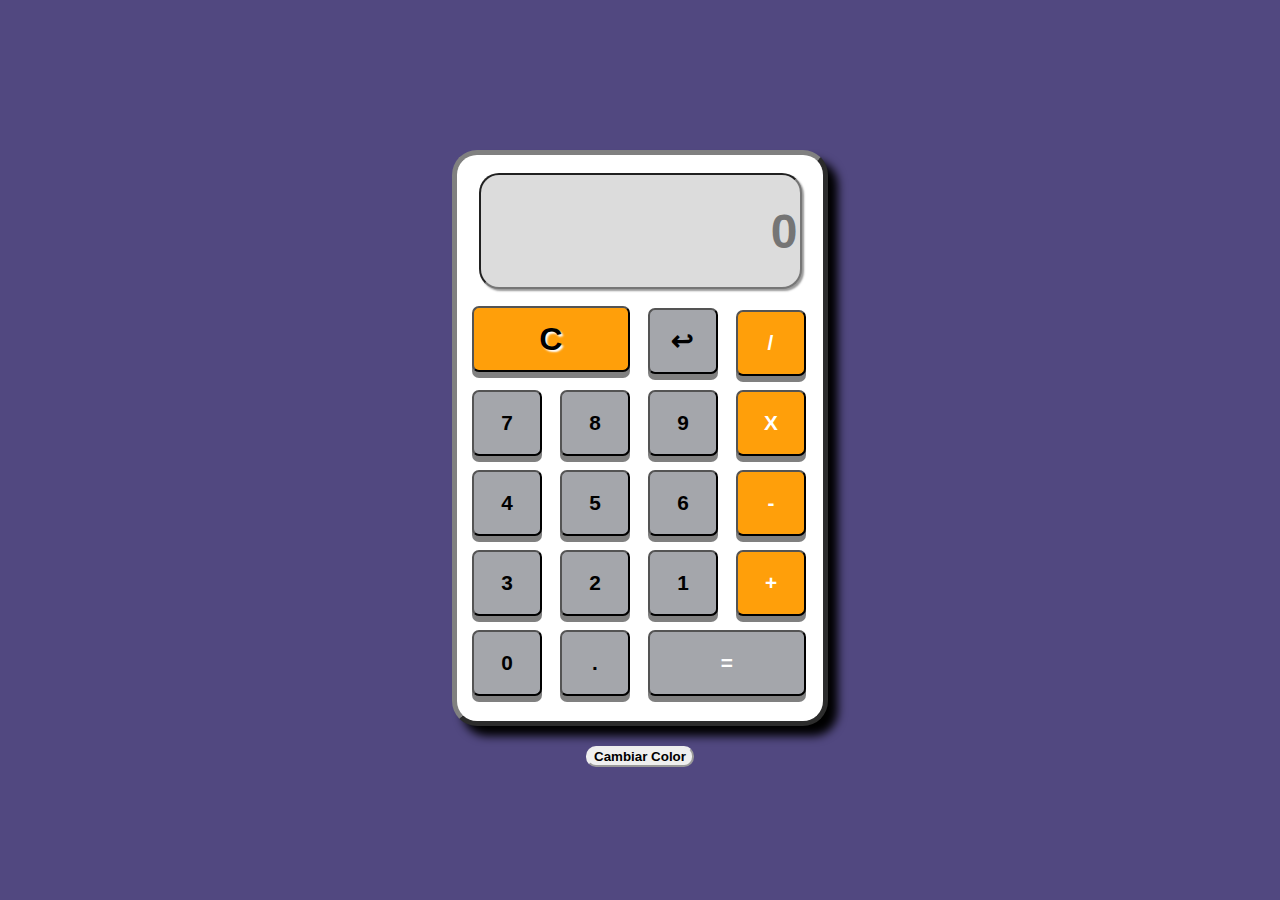
==== index.html @ 4cda71dd "Cambiar nombre html" ====
<!DOCTYPE html>
<html lang="es">

<head>
    <meta charset="UTF-8" />
    <meta name="viewport" content="width=device-width, initial-scale=1.0" />
    <title>Calculadora</title>
    <link rel="stylesheet" href="./Css/calculadora.css" />
    <script src="./Js/calculadora.js"></script>
</head>

<body>
    <section id="calculadora">
        <input type="text" id="pantalla" placeholder="0" />
        <button type="reset" class="boton reset" onclick="resetPantalla()">
            C
        </button>
        <button type="button" class="boton" value="" onclick="borrarUltimoCaracter()">
            <span style="font-size: 1.3em">&#8617;</span>
        </button>

        <button type="button" class="boton operador" value="/" onclick=" agregarDigito(this.value)">
            /
        </button>

        <button type="button" class="boton" value="7" onclick="agregarDigito(this.value)">
            7
        </button>

        <button type="button" class="boton" value="8" onclick="agregarDigito(this.value)">
            8
        </button>

        <button type="button" class="boton" value="9" onclick="agregarDigito(this.value)">
            9
        </button>

        <button type="button" class="boton operador" value="*" onclick="agregarDigito(this.value)">
            X
        </button>

        <button type="button" class="boton" value="4" onclick="agregarDigito(this.value)">
            4
        </button>

        <button type="button" class="boton" value="5" onclick="agregarDigito(this.value)">
            5
        </button>

        <button type="button" class="boton" value="6" onclick="agregarDigito(this.value)">
            6
        </button>

        <button type="button" class="boton operador" value="-" onclick="agregarDigito(this.value)">
            -
        </button>

        <button type="button" class="boton" value="3" onclick="agregarDigito(this.value)">
            3
        </button>

        <button type="button" class="boton" value="2" onclick="agregarDigito(this.value)">
            2
        </button>

        <button type="button" class="boton" value="1" onclick="agregarDigito(this.value)">
            1
        </button>

        <button type="button" class="boton operador" value="+" onclick="agregarDigito(this.value)">
            +
        </button>

        <button type="button" class="boton" value="0" onclick="agregarDigito(this.value)">
            0
        </button>

        <button type="button" class="boton" value="." onclick="agregarDigito(this.value)">
            .
        </button>

        <button type="button" class="boton igual" value="=" onclick="calcularResultado()">
            =
        </button>
    </section>
    <button id="botonColor" onclick="cambiarColor()">Cambiar Color</button>
</body>

</html>
---- Css/calculadora.css ----
body {
  background-color: #514880;
}

#calculadora {
  display: block;
  background-color: rgb(255, 255, 255);
  width: 350px;
  height: 550px;
  padding: 8px;
  margin: 150px auto 20px auto;
  border: 5px outset gray;
  border-radius: 25px;
  box-shadow: 10px 10px 010px black;
}

#pantalla {
  display: block;
  width: 90%;
  height: 20%;
  max-width: 100%;
  max-height: 100%;
  margin: 10px auto;
  text-align: right;
  font-weight: bolder;
  font-size: 3em;
  border-radius: 20px;
  background-color: gainsboro;
  box-shadow: 2px 2px 2px #999;
  pointer-events: none;
}

.boton {
  background-color: #a4a6ab;
  width: 20%;
  height: 12%;
  margin: 7px;
  border-radius: 7px;
  box-shadow: 0px 6px grey;
  font-weight: bolder;
  font-size: 1.3em;
  cursor: pointer;
}
.boton:hover {
  box-shadow: 0px 0px 3px 3px #ff9f0a;
}

.boton:active {
  background-color: #423c3a;
  color: white;
  text-shadow: 2px 2px 2px #999;
  box-shadow: 0px 0px 3px 3px #999;
}

.boton.reset {
  width: 45%;
  height: 12%;
  font-size: 2em;
  color: black;
  background-color: #ff9f0a;
  text-shadow: 2px 2px 2px white;
}

.boton.reset:active {
  color: white;
  text-shadow: 2px 2px 2px black;
}

.boton.operador {
  background-color: #ff9f0a;
  color: white;
}

.boton.operador:active {
  color: black;
}

.boton.igual {
  width: 45%;
  height: 12%;
  color: white;
}

#botonColor {
  width: auto;
  display: block;
  margin: auto;
  color: black;
  border: 2px outset;
  border-radius: 10px;
  font-weight: bolder;
}

#botonColor:hover {
  box-shadow: 0px 0px 3px 3px white;
}
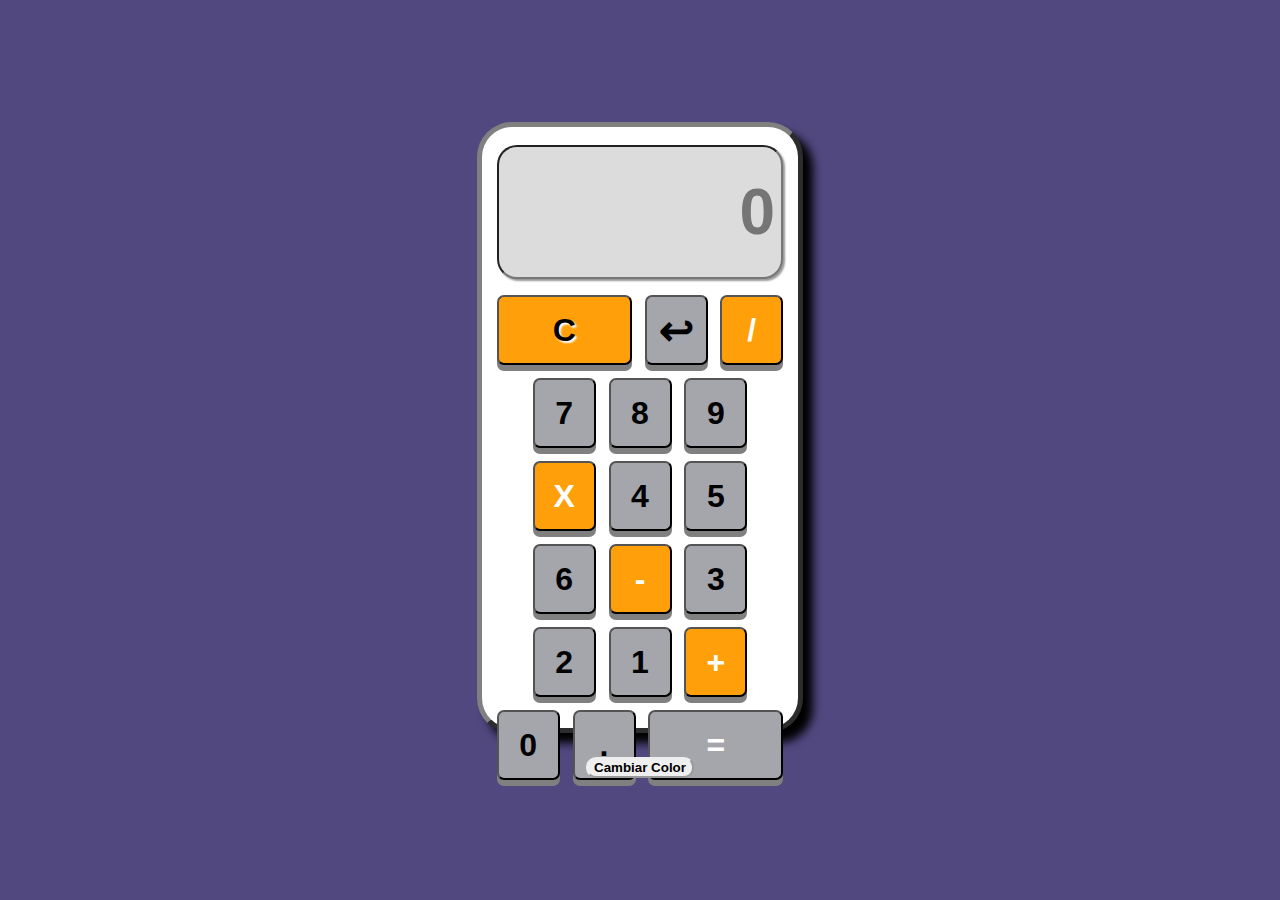
==== commit 42d3bb68: "Use of flex" ====
--- a/index.html
+++ b/index.html
@@ -6,6 +6,7 @@
     <meta name="viewport" content="width=device-width, initial-scale=1.0" />
     <title>Calculadora</title>
     <link rel="stylesheet" href="./Css/calculadora.css" />
+    <link rel="shortcut icon" href="/img/4341087.png" type="image/x-icon">
     <script src="./Js/calculadora.js"></script>
 </head>
 
@@ -83,7 +84,9 @@
             =
         </button>
     </section>
-    <button id="botonColor" onclick="cambiarColor()">Cambiar Color</button>
+    <div id="contenedor-color">
+        <button id="botonColor" onclick="cambiarColor()">Cambiar Color</button>
+    </div>
 </body>
 
 </html>--- a/Css/calculadora.css
+++ b/Css/calculadora.css
@@ -1,29 +1,37 @@
 body {
+  margin: 0;
+  height: 100vh;
   background-color: #514880;
+  display: flex;
+  align-items: center;
+  justify-content: center;
+  flex-direction: column;
 }
 
 #calculadora {
-  display: block;
+  display: flex;
+  align-items: center;
+  justify-content: center;
+  flex-wrap: wrap;
+  width: 20%;
+  height: 65%;
+  padding: 0.5em;
+  min-width: 300px;
+  min-height: 530px;
+  border: 5px outset gray;
+  border-radius: 35px;
+  box-shadow: 10px 10px 10px black;
   background-color: rgb(255, 255, 255);
-  width: 350px;
-  height: 550px;
-  padding: 8px;
-  margin: 150px auto 20px auto;
-  border: 5px outset gray;
-  border-radius: 25px;
-  box-shadow: 10px 10px 010px black;
 }
 
 #pantalla {
-  display: block;
   width: 90%;
   height: 20%;
-  max-width: 100%;
-  max-height: 100%;
   margin: 10px auto;
+  padding: 0.1em;
   text-align: right;
   font-weight: bolder;
-  font-size: 3em;
+  font-size: 4rem;
   border-radius: 20px;
   background-color: gainsboro;
   box-shadow: 2px 2px 2px #999;
@@ -32,15 +40,16 @@
 
 .boton {
   background-color: #a4a6ab;
-  width: 20%;
+  width: 21%;
   height: 12%;
-  margin: 7px;
+  margin: 0.2em;
   border-radius: 7px;
   box-shadow: 0px 6px grey;
   font-weight: bolder;
-  font-size: 1.3em;
+  font-size: 2rem;
   cursor: pointer;
 }
+
 .boton:hover {
   box-shadow: 0px 0px 3px 3px #ff9f0a;
 }
@@ -55,7 +64,6 @@
 .boton.reset {
   width: 45%;
   height: 12%;
-  font-size: 2em;
   color: black;
   background-color: #ff9f0a;
   text-shadow: 2px 2px 2px white;
@@ -81,10 +89,14 @@
   color: white;
 }
 
+#contenedor-color {
+  display: flex;
+  flex-direction: column;
+  justify-content: flex-end;
+  height: 5%;
+}
+
 #botonColor {
-  width: auto;
-  display: block;
-  margin: auto;
   color: black;
   border: 2px outset;
   border-radius: 10px;
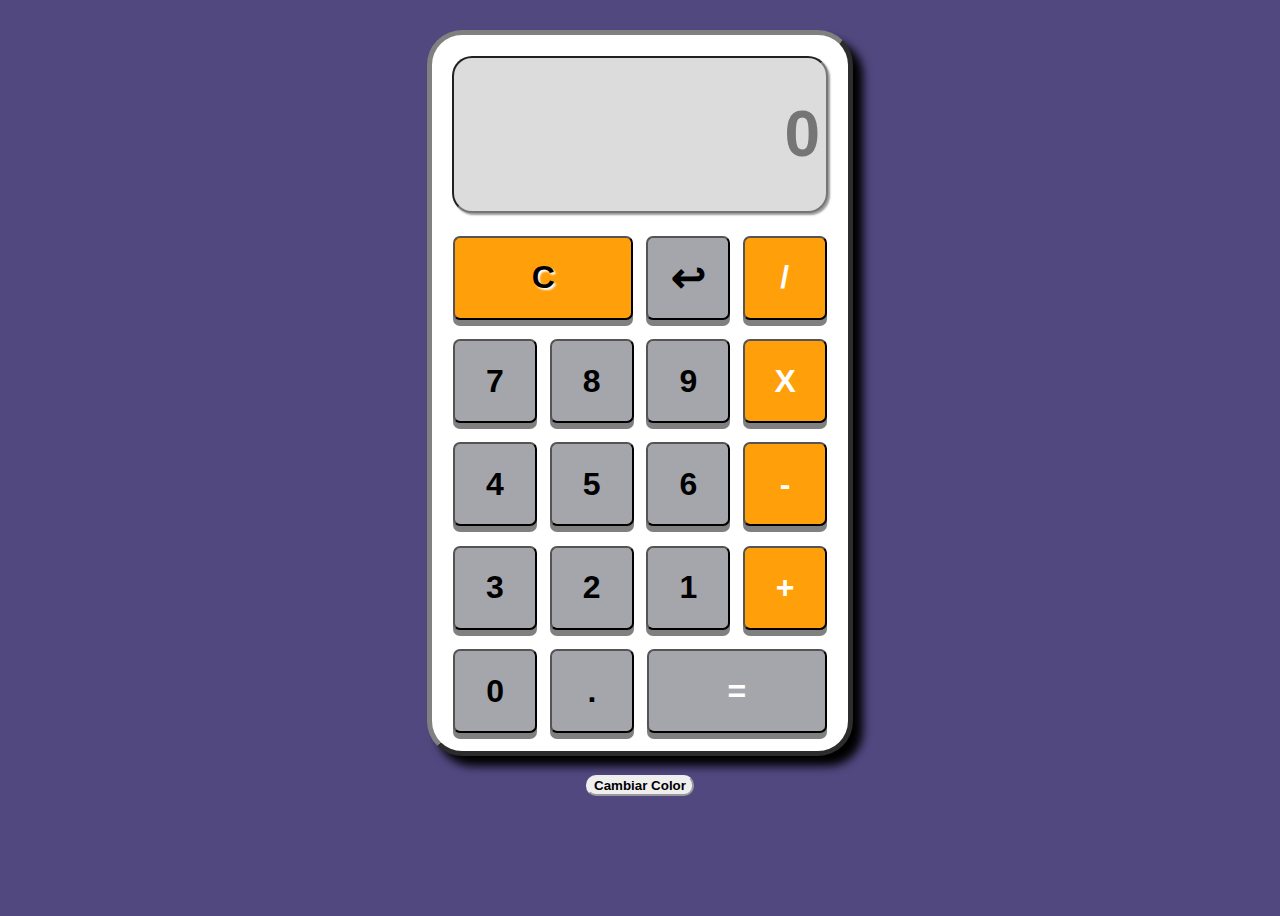
==== commit d66dda45: "Use of flex" ====
--- a/index.html
+++ b/index.html
@@ -11,81 +11,83 @@
 </head>
 
 <body>
-    <section id="calculadora">
-        <input type="text" id="pantalla" placeholder="0" />
-        <button type="reset" class="boton reset" onclick="resetPantalla()">
-            C
-        </button>
-        <button type="button" class="boton" value="" onclick="borrarUltimoCaracter()">
-            <span style="font-size: 1.3em">&#8617;</span>
-        </button>
+    <div id="container">
+        <section id="calculadora">
+            <input type="text" id="pantalla" placeholder="0" />
+            <button type="reset" class="boton reset" onclick="resetPantalla()">
+                C
+            </button>
+            <button type="button" class="boton" value="" onclick="borrarUltimoCaracter()">
+                <span style="font-size: 1.3em">&#8617;</span>
+            </button>
 
-        <button type="button" class="boton operador" value="/" onclick=" agregarDigito(this.value)">
-            /
-        </button>
+            <button type="button" class="boton operador" value="/" onclick=" agregarDigito(this.value)">
+                /
+            </button>
 
-        <button type="button" class="boton" value="7" onclick="agregarDigito(this.value)">
-            7
-        </button>
+            <button type="button" class="boton" value="7" onclick="agregarDigito(this.value)">
+                7
+            </button>
 
-        <button type="button" class="boton" value="8" onclick="agregarDigito(this.value)">
-            8
-        </button>
+            <button type="button" class="boton" value="8" onclick="agregarDigito(this.value)">
+                8
+            </button>
 
-        <button type="button" class="boton" value="9" onclick="agregarDigito(this.value)">
-            9
-        </button>
+            <button type="button" class="boton" value="9" onclick="agregarDigito(this.value)">
+                9
+            </button>
 
-        <button type="button" class="boton operador" value="*" onclick="agregarDigito(this.value)">
-            X
-        </button>
+            <button type="button" class="boton operador" value="*" onclick="agregarDigito(this.value)">
+                X
+            </button>
 
-        <button type="button" class="boton" value="4" onclick="agregarDigito(this.value)">
-            4
-        </button>
+            <button type="button" class="boton" value="4" onclick="agregarDigito(this.value)">
+                4
+            </button>
 
-        <button type="button" class="boton" value="5" onclick="agregarDigito(this.value)">
-            5
-        </button>
+            <button type="button" class="boton" value="5" onclick="agregarDigito(this.value)">
+                5
+            </button>
 
-        <button type="button" class="boton" value="6" onclick="agregarDigito(this.value)">
-            6
-        </button>
+            <button type="button" class="boton" value="6" onclick="agregarDigito(this.value)">
+                6
+            </button>
 
-        <button type="button" class="boton operador" value="-" onclick="agregarDigito(this.value)">
-            -
-        </button>
+            <button type="button" class="boton operador" value="-" onclick="agregarDigito(this.value)">
+                -
+            </button>
 
-        <button type="button" class="boton" value="3" onclick="agregarDigito(this.value)">
-            3
-        </button>
+            <button type="button" class="boton" value="3" onclick="agregarDigito(this.value)">
+                3
+            </button>
 
-        <button type="button" class="boton" value="2" onclick="agregarDigito(this.value)">
-            2
-        </button>
+            <button type="button" class="boton" value="2" onclick="agregarDigito(this.value)">
+                2
+            </button>
 
-        <button type="button" class="boton" value="1" onclick="agregarDigito(this.value)">
-            1
-        </button>
+            <button type="button" class="boton" value="1" onclick="agregarDigito(this.value)">
+                1
+            </button>
 
-        <button type="button" class="boton operador" value="+" onclick="agregarDigito(this.value)">
-            +
-        </button>
+            <button type="button" class="boton operador" value="+" onclick="agregarDigito(this.value)">
+                +
+            </button>
 
-        <button type="button" class="boton" value="0" onclick="agregarDigito(this.value)">
-            0
-        </button>
+            <button type="button" class="boton" value="0" onclick="agregarDigito(this.value)">
+                0
+            </button>
 
-        <button type="button" class="boton" value="." onclick="agregarDigito(this.value)">
-            .
-        </button>
+            <button type="button" class="boton" value="." onclick="agregarDigito(this.value)">
+                .
+            </button>
 
-        <button type="button" class="boton igual" value="=" onclick="calcularResultado()">
-            =
-        </button>
-    </section>
-    <div id="contenedor-color">
-        <button id="botonColor" onclick="cambiarColor()">Cambiar Color</button>
+            <button type="button" class="boton igual" value="=" onclick="calcularResultado()">
+                =
+            </button>
+        </section>
+        <div id="contenedor-color">
+            <button id="botonColor" onclick="cambiarColor()">Cambiar Color</button>
+        </div>
     </div>
 </body>
 
--- a/Css/calculadora.css
+++ b/Css/calculadora.css
@@ -1,11 +1,16 @@
 body {
-  margin: 0;
-  height: 100vh;
   background-color: #514880;
+  height: 100dvh;
+}
+
+#container {
   display: flex;
   align-items: center;
   justify-content: center;
   flex-direction: column;
+  width: 50%;
+  height: 90%;
+  margin: auto;
 }
 
 #calculadora {
@@ -13,15 +18,17 @@
   align-items: center;
   justify-content: center;
   flex-wrap: wrap;
-  width: 20%;
-  height: 65%;
+  width: 35%;
+  min-width: 400px;
+  min-height: 700px;
   padding: 0.5em;
-  min-width: 300px;
-  min-height: 530px;
   border: 5px outset gray;
   border-radius: 35px;
   box-shadow: 10px 10px 10px black;
   background-color: rgb(255, 255, 255);
+  flex-grow: 0;
+  flex-shrink: 1;
+  flex-basis: 1;
 }
 
 #pantalla {
@@ -105,4 +112,4 @@
 
 #botonColor:hover {
   box-shadow: 0px 0px 3px 3px white;
-}
+}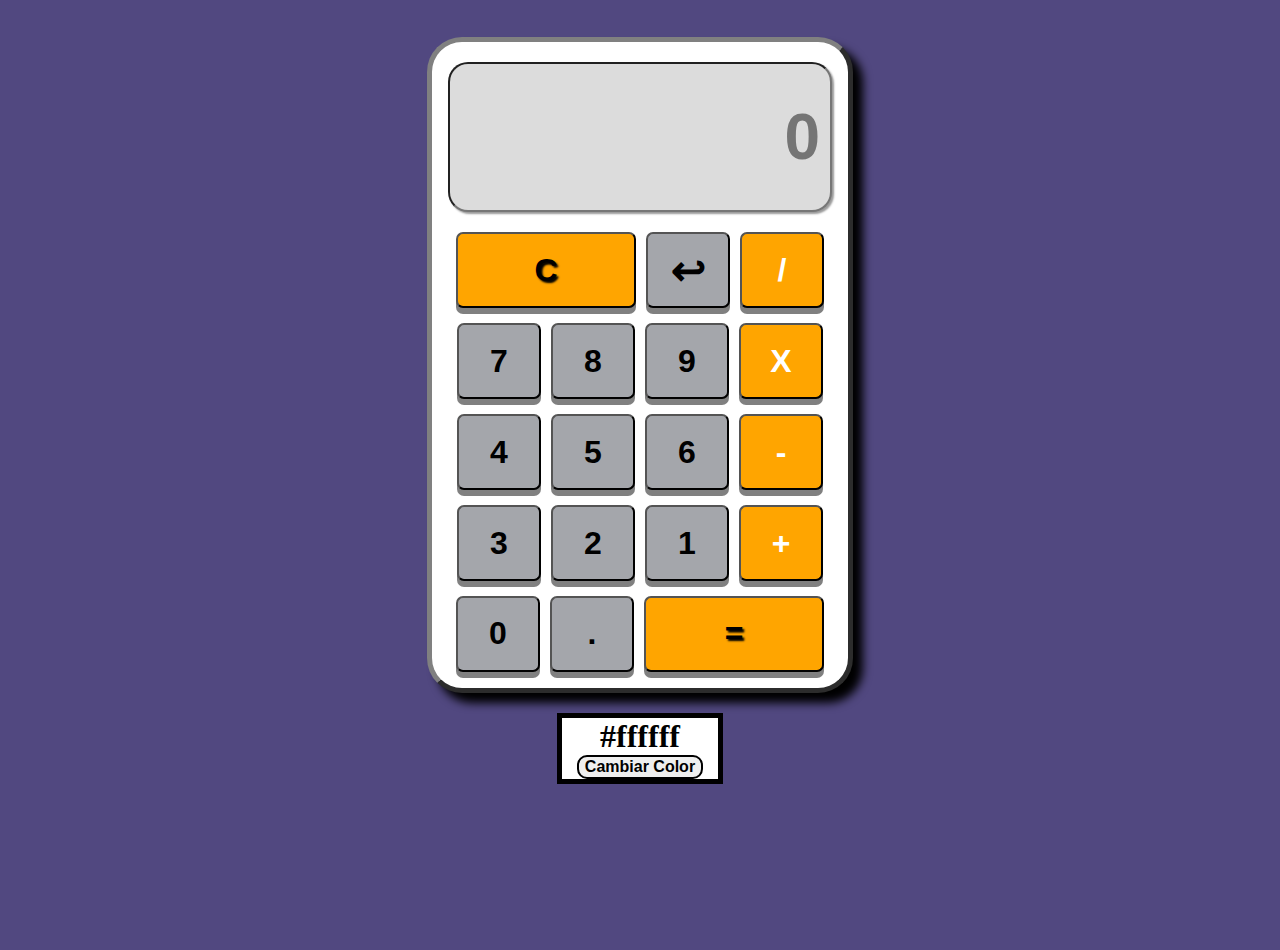
==== commit 0d6c99f0: "Expanden color button fuction" ====
--- a/index.html
+++ b/index.html
@@ -11,8 +11,8 @@
 </head>
 
 <body>
-    <div id="container">
-        <section id="calculadora">
+    <div id="container" class="flex-dir">
+        <section id="calculadora" class="flex-dir">
             <input type="text" id="pantalla" placeholder="0" />
             <button type="reset" class="boton reset" onclick="resetPantalla()">
                 C
@@ -86,6 +86,7 @@
             </button>
         </section>
         <div id="contenedor-color">
+            <p id="color">#ffffff</p>
             <button id="botonColor" onclick="cambiarColor()">Cambiar Color</button>
         </div>
     </div>
--- a/Css/calculadora.css
+++ b/Css/calculadora.css
@@ -1,16 +1,20 @@
 body {
   background-color: #514880;
+  margin: 0;
+  padding: 0;
   height: 100dvh;
 }
+
+/*Principal*/
 
 #container {
   display: flex;
   align-items: center;
   justify-content: center;
   flex-direction: column;
-  width: 50%;
-  height: 90%;
-  margin: auto;
+  width: 35%;
+  height: 80%;
+  margin: 50px auto;
 }
 
 #calculadora {
@@ -20,22 +24,20 @@
   flex-wrap: wrap;
   width: 35%;
   min-width: 400px;
-  min-height: 700px;
+  min-height: 630px;
   padding: 0.5em;
   border: 5px outset gray;
   border-radius: 35px;
   box-shadow: 10px 10px 10px black;
   background-color: rgb(255, 255, 255);
-  flex-grow: 0;
-  flex-shrink: 1;
-  flex-basis: 1;
+  transition-duration: 0.8s;
 }
 
 #pantalla {
   width: 90%;
   height: 20%;
   margin: 10px auto;
-  padding: 0.1em;
+  padding: 10px;
   text-align: right;
   font-weight: bolder;
   font-size: 4rem;
@@ -45,11 +47,13 @@
   pointer-events: none;
 }
 
+/*Buttons*/
+
 .boton {
   background-color: #a4a6ab;
   width: 21%;
   height: 12%;
-  margin: 0.2em;
+  margin: 5px;
   border-radius: 7px;
   box-shadow: 0px 6px grey;
   font-weight: bolder;
@@ -68,48 +72,97 @@
   box-shadow: 0px 0px 3px 3px #999;
 }
 
-.boton.reset {
+.operador {
+  background-color: orange;
+  color: white;
+}
+
+
+.igual,
+.reset {
   width: 45%;
   height: 12%;
   color: black;
-  background-color: #ff9f0a;
-  text-shadow: 2px 2px 2px white;
+  background-color: orange;
+  text-shadow: 2px 2px 2px black;
+
 }
 
-.boton.reset:active {
-  color: white;
+.igual:active,
+.reset:active {
+  color: black;
   text-shadow: 2px 2px 2px black;
 }
 
-.boton.operador {
-  background-color: #ff9f0a;
-  color: white;
-}
 
-.boton.operador:active {
-  color: black;
-}
-
-.boton.igual {
-  width: 45%;
-  height: 12%;
-  color: white;
-}
+/*Color Button*/
 
 #contenedor-color {
   display: flex;
+  align-items: center;
+  justify-content: center;
   flex-direction: column;
-  justify-content: flex-end;
-  height: 5%;
+  margin-top: 20px;
+  width: 35%;
+  height: 20%;
+  background-color: white;
+  border: 5px solid black;
 }
 
 #botonColor {
   color: black;
-  border: 2px outset;
+  border: 2px solid black;
   border-radius: 10px;
   font-weight: bolder;
+  font-size: 1rem;
+  margin: 0;
 }
 
-#botonColor:hover {
-  box-shadow: 0px 0px 3px 3px white;
+#color{
+  font-size: 2rem;
+  font-weight: bold;
+  margin: 0;
+}
+
+
+/*Query*/
+
+@media screen and (max-width: 768px) {
+  #container {
+    width: 100%;
+    height: 90%;
+  }
+
+  #calculadora {
+    width: 85%;
+    height: 100%;
+    min-width: unset;
+    min-height: unset;
+  }
+
+  .boton {
+    width: 20%;
+    height: 10%;
+    font-size: 1.5rem;
+    margin: 7px;
+  }
+
+  #pantalla {
+    font-size: 2rem;
+  }
+
+  .boton.igual {
+    width: 45%;
+    height: 12%;
+    color: white;
+  }
+
+  .boton.reset {
+    width: 45%;
+    height: 12%;
+    color: black;
+    background-color: #ff9f0a;
+    text-shadow: 2px 2px 2px white;
+  }
+
 }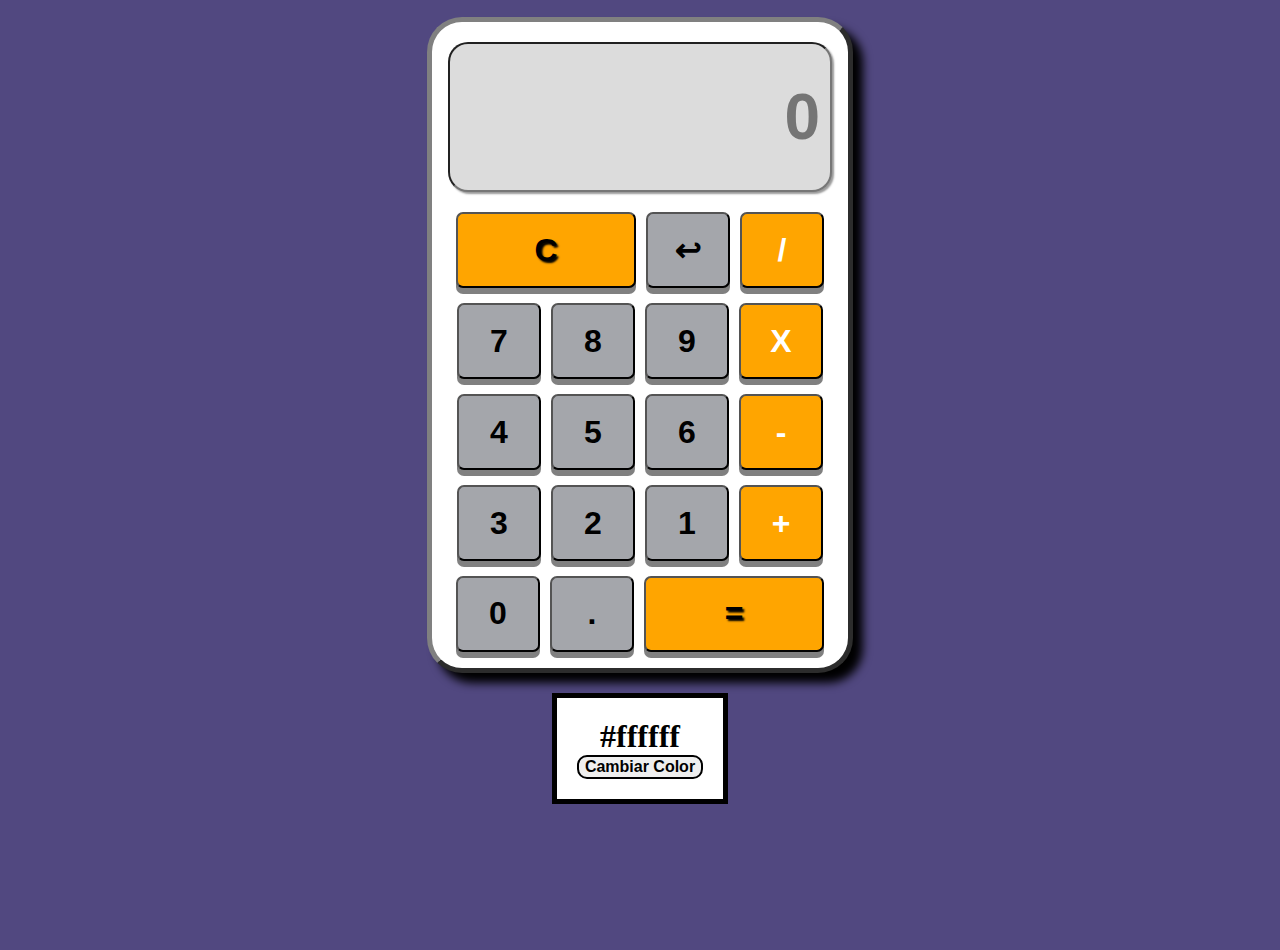
==== commit 2dbb006c: "Optimized js methods" ====
--- a/index.html
+++ b/index.html
@@ -2,94 +2,93 @@
 <html lang="es">
 
 <head>
-    <meta charset="UTF-8" />
-    <meta name="viewport" content="width=device-width, initial-scale=1.0" />
-    <title>Calculadora</title>
-    <link rel="stylesheet" href="./Css/calculadora.css" />
-    <link rel="shortcut icon" href="/img/4341087.png" type="image/x-icon">
-    <script src="./Js/calculadora.js"></script>
+  <meta charset="UTF-8" />
+  <meta name="viewport" content="width=device-width, initial-scale=1.0" />
+  <title>Calculadora</title>
+  <link rel="stylesheet" href="./Css/calculadora.css" />
+  <link rel="shortcut icon" href="/img/4341087.png" type="image/x-icon">
 </head>
 
 <body>
-    <div id="container" class="flex-dir">
-        <section id="calculadora" class="flex-dir">
-            <input type="text" id="pantalla" placeholder="0" />
-            <button type="reset" class="boton reset" onclick="resetPantalla()">
-                C
-            </button>
-            <button type="button" class="boton" value="" onclick="borrarUltimoCaracter()">
-                <span style="font-size: 1.3em">&#8617;</span>
-            </button>
+  <div id="container" class="flex-dir">
+    <section id="calculadora" class="flex-dir">
+      <input type="text" id="pantalla" placeholder="0" />
+      <button type="reset" id="reset" class="boton reset">
+        C
+      </button>
+      <button type="button" id="borrar" class="boton" value="">
+        <span style="font-size: 1em">&#8617;</span>
+      </button>
+      <button type="button" class="boton operador" value="/" onclick=" agregarDigito(this.value)">
+        /
+      </button>
 
-            <button type="button" class="boton operador" value="/" onclick=" agregarDigito(this.value)">
-                /
-            </button>
+      <button type="button" class="boton" value="7" onclick="agregarDigito(this.value)">
+        7
+      </button>
 
-            <button type="button" class="boton" value="7" onclick="agregarDigito(this.value)">
-                7
-            </button>
+      <button type="button" class="boton" value="8" onclick="agregarDigito(this.value)">
+        8
+      </button>
 
-            <button type="button" class="boton" value="8" onclick="agregarDigito(this.value)">
-                8
-            </button>
+      <button type="button" class="boton" value="9" onclick="agregarDigito(this.value)">
+        9
+      </button>
 
-            <button type="button" class="boton" value="9" onclick="agregarDigito(this.value)">
-                9
-            </button>
+      <button type="button" class="boton operador" value="*" onclick="agregarDigito(this.value)">
+        X
+      </button>
 
-            <button type="button" class="boton operador" value="*" onclick="agregarDigito(this.value)">
-                X
-            </button>
+      <button type="button" class="boton" value="4" onclick="agregarDigito(this.value)">
+        4
+      </button>
 
-            <button type="button" class="boton" value="4" onclick="agregarDigito(this.value)">
-                4
-            </button>
+      <button type="button" class="boton" value="5" onclick="agregarDigito(this.value)">
+        5
+      </button>
 
-            <button type="button" class="boton" value="5" onclick="agregarDigito(this.value)">
-                5
-            </button>
+      <button type="button" class="boton" value="6" onclick="agregarDigito(this.value)">
+        6
+      </button>
 
-            <button type="button" class="boton" value="6" onclick="agregarDigito(this.value)">
-                6
-            </button>
+      <button type="button" class="boton operador" value="-" onclick="agregarDigito(this.value)">
+        -
+      </button>
 
-            <button type="button" class="boton operador" value="-" onclick="agregarDigito(this.value)">
-                -
-            </button>
+      <button type="button" class="boton" value="3" onclick="agregarDigito(this.value)">
+        3
+      </button>
 
-            <button type="button" class="boton" value="3" onclick="agregarDigito(this.value)">
-                3
-            </button>
+      <button type="button" class="boton" value="2" onclick="agregarDigito(this.value)">
+        2
+      </button>
 
-            <button type="button" class="boton" value="2" onclick="agregarDigito(this.value)">
-                2
-            </button>
+      <button type="button" class="boton" value="1" onclick="agregarDigito(this.value)">
+        1
+      </button>
 
-            <button type="button" class="boton" value="1" onclick="agregarDigito(this.value)">
-                1
-            </button>
+      <button type="button" class="boton operador" value="+" onclick="agregarDigito(this.value)">
+        +
+      </button>
 
-            <button type="button" class="boton operador" value="+" onclick="agregarDigito(this.value)">
-                +
-            </button>
+      <button type="button" class="boton" value="0" onclick="agregarDigito(this.value)">
+        0
+      </button>
 
-            <button type="button" class="boton" value="0" onclick="agregarDigito(this.value)">
-                0
-            </button>
+      <button type="button" class="boton" value="." onclick="agregarDigito(this.value)">
+        .
+      </button>
 
-            <button type="button" class="boton" value="." onclick="agregarDigito(this.value)">
-                .
-            </button>
-
-            <button type="button" class="boton igual" value="=" onclick="calcularResultado()">
-                =
-            </button>
-        </section>
-        <div id="contenedor-color">
-            <p id="color">#ffffff</p>
-            <button id="botonColor" onclick="cambiarColor()">Cambiar Color</button>
-        </div>
+      <button type="button" id="igual" class="boton igual" value="=">
+        =
+      </button>
+    </section>
+    <div id="contenedor-color">
+      <p id="color">#ffffff</p>
+      <button id="botonColor">Cambiar Color</button>
     </div>
+  </div>
+  <script src="./Js/calculadora.js"></script>
 </body>
 
 </html>--- a/Css/calculadora.css
+++ b/Css/calculadora.css
@@ -103,8 +103,7 @@
   justify-content: center;
   flex-direction: column;
   margin-top: 20px;
-  width: 35%;
-  height: 20%;
+ padding: 20px;
   background-color: white;
   border: 5px solid black;
 }
@@ -115,7 +114,6 @@
   border-radius: 10px;
   font-weight: bolder;
   font-size: 1rem;
-  margin: 0;
 }
 
 #color{
